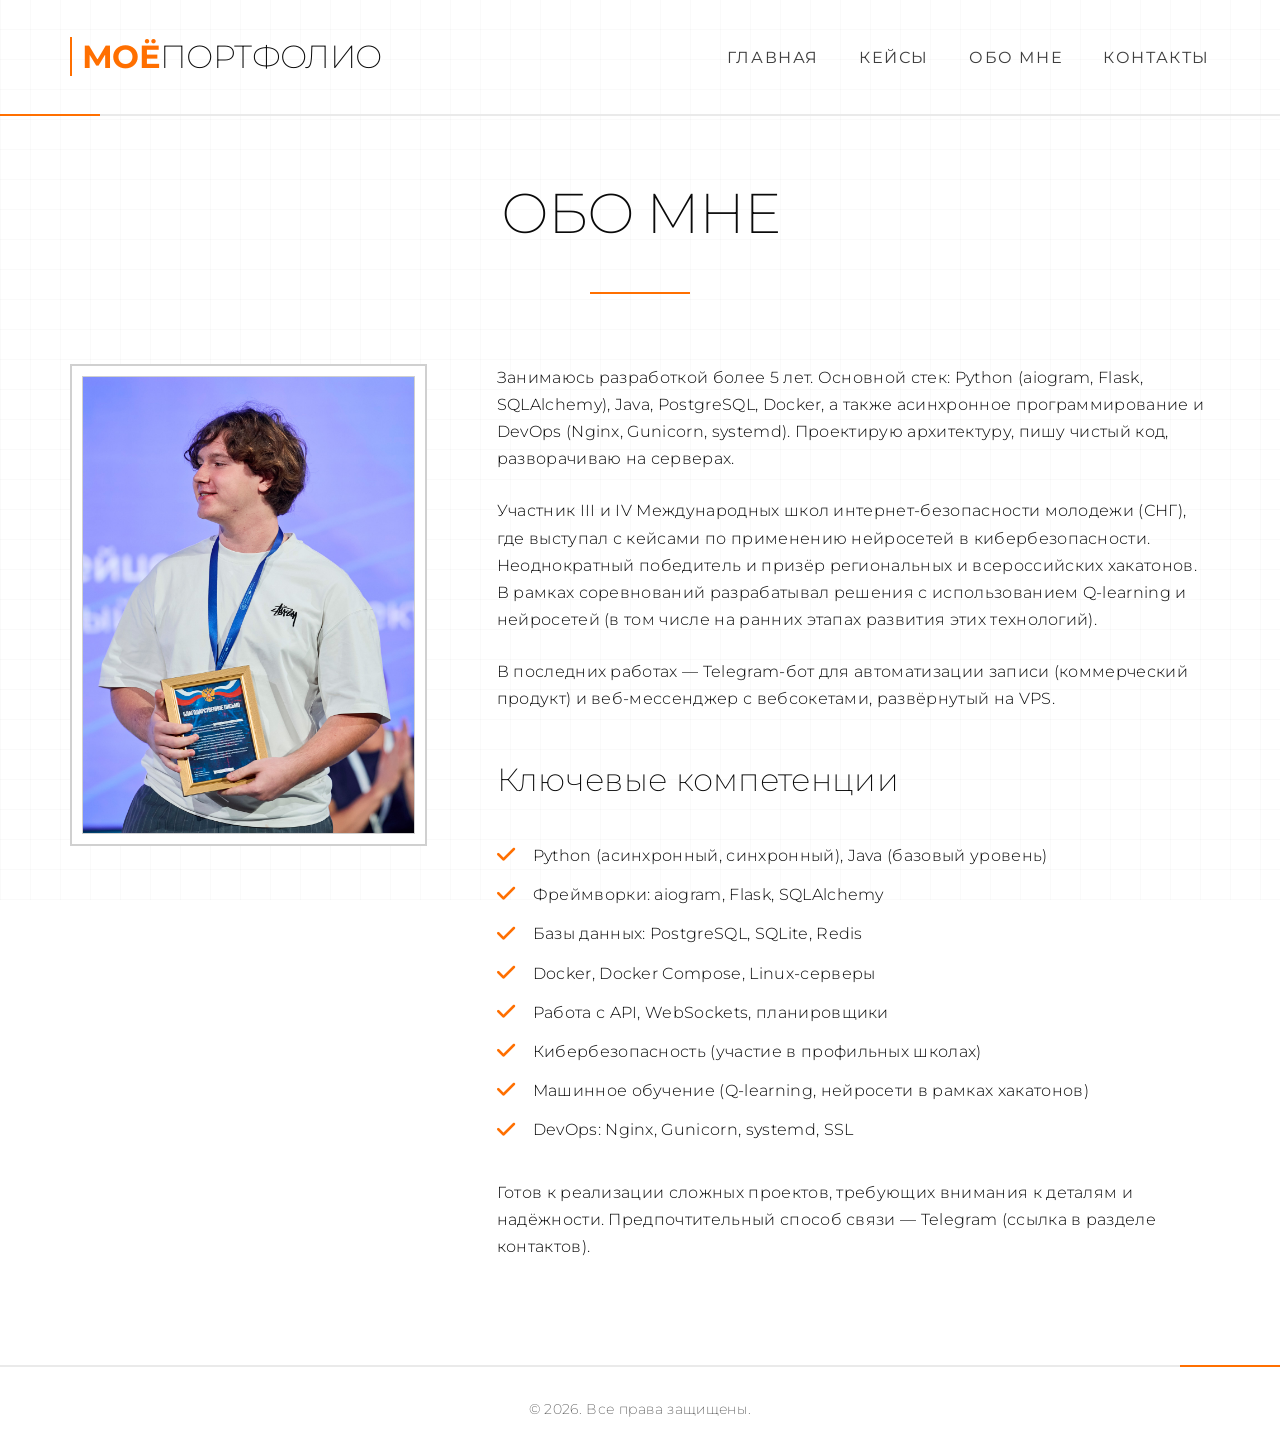
==== about.html @ 512e1d25 "Add files via upload" ====
<!DOCTYPE html>
<html lang="ru">
<head>
    <meta charset="UTF-8">
    <meta name="viewport" content="width=device-width, initial-scale=1.0">
    <title>Обо мне</title>
    <link rel="stylesheet" href="css/style.css">
    <link rel="stylesheet" href="https://cdnjs.cloudflare.com/ajax/libs/font-awesome/6.0.0-beta3/css/all.min.css">
</head>
<body>
<header>
    <div class="container">
        <div class="logo">
            <a href="index.html"><span>Моё</span>Портфолио</a>
        </div>
        <nav>
            <ul>
                <li><a href="index.html">Главная</a></li>
                <li><a href="cases.html">Кейсы</a></li>
                <li><a href="about.html">Обо мне</a></li>
                <li><a href="contact.html">Контакты</a></li>
            </ul>
        </nav>
    </div>
</header>

<main>
    <div class="container">
        <div class="page-header">
            <h1>Обо мне</h1>
            <div class="line"></div>
        </div>

        <div class="about-content">
            <div class="about-image">
                <img src="images/avatar.jpg" alt="Моё фото">
            </div>
            <div class="about-text">
                <p>Занимаюсь разработкой более 5 лет. Основной стек: Python (aiogram, Flask, SQLAlchemy), Java, PostgreSQL, Docker, а также асинхронное программирование и DevOps (Nginx, Gunicorn, systemd). Проектирую архитектуру, пишу чистый код, разворачиваю на серверах.</p>

                <p>Участник III и IV Международных школ интернет-безопасности молодежи (СНГ), где выступал с кейсами по применению нейросетей в кибербезопасности. Неоднократный победитель и призёр региональных и всероссийских хакатонов. В рамках соревнований разрабатывал решения с использованием Q-learning и нейросетей (в том числе на ранних этапах развития этих технологий).</p>

                <p>В последних работах — Telegram-бот для автоматизации записи (коммерческий продукт) и веб-мессенджер с вебсокетами, развёрнутый на VPS.</p>

                <h3 style="margin: 40px 0 20px; font-weight: 200; font-size: 2rem;">Ключевые компетенции</h3>
                <ul>
                    <li><i class="fas fa-check"></i> Python (асинхронный, синхронный), Java (базовый уровень)</li>
                    <li><i class="fas fa-check"></i> Фреймворки: aiogram, Flask, SQLAlchemy</li>
                    <li><i class="fas fa-check"></i> Базы данных: PostgreSQL, SQLite, Redis</li>
                    <li><i class="fas fa-check"></i> Docker, Docker Compose, Linux-серверы</li>
                    <li><i class="fas fa-check"></i> Работа с API, WebSockets, планировщики</li>
                    <li><i class="fas fa-check"></i> Кибербезопасность (участие в профильных школах)</li>
                    <li><i class="fas fa-check"></i> Машинное обучение (Q-learning, нейросети в рамках хакатонов)</li>
                    <li><i class="fas fa-check"></i> DevOps: Nginx, Gunicorn, systemd, SSL</li>
                </ul>

                <p style="margin-top: 30px;">Готов к реализации сложных проектов, требующих внимания к деталям и надёжности. Предпочтительный способ связи — Telegram (ссылка в разделе контактов).</p>
            </div>
        </div>
    </div>
</main>

<footer>
    <div class="container">
        <p>&copy; 2026. Все права защищены.</p>
    </div>
</footer>
</body>
</html>
---- css/style.css ----
/* css/style.css — Геометрический минимализм */

/* Fonts */
@import url('https://fonts.googleapis.com/css2?family=Montserrat:wght@200;300;400;500;600;700&family=JetBrains+Mono:wght@400;500&display=swap');

/* Variables */
:root {
    --bg: #ffffff;
    --text-primary: #0a0a0a;
    --text-secondary: #3d3d3d;
    --accent: #FF6F00;
    --accent-dark: #e05e00;
    --border: #d0d0d0;
    --card-bg: #ffffff;
    --header-border: #eaeaea;
    --grid-color: rgba(0,0,0,0.02);
}

/* Reset */
* {
    margin: 0;
    padding: 0;
    box-sizing: border-box;
}

body {
    font-family: 'Montserrat', sans-serif;
    background-color: var(--bg);
    color: var(--text-primary);
    line-height: 1.7;
    font-weight: 300;
    font-size: 16px;
    letter-spacing: 0.02em;
    display: flex;
    flex-direction: column;
    min-height: 100vh;
    position: relative;
}

/* Геометрический фон (тонкая сетка) */
body::before {
    content: '';
    position: fixed;
    top: 0;
    left: 0;
    width: 100%;
    height: 100%;
    background-image:
        repeating-linear-gradient(0deg, var(--grid-color) 0px, var(--grid-color) 1px, transparent 1px, transparent 30px),
        repeating-linear-gradient(90deg, var(--grid-color) 0px, var(--grid-color) 1px, transparent 1px, transparent 30px);
    pointer-events: none;
    z-index: 0;
}

.container {
    max-width: 1200px;
    margin: 0 auto;
    padding: 0 30px;
    position: relative;
    z-index: 1;
}

/* Header */
header {
    padding: 30px 0;
    border-bottom: 2px solid var(--header-border);
    margin-bottom: 50px;
    position: relative;
}

header::after {
    content: '';
    position: absolute;
    bottom: -2px;
    left: 0;
    width: 100px;
    height: 2px;
    background-color: var(--accent);
}

header .container {
    display: flex;
    justify-content: space-between;
    align-items: center;
}

.logo a {
    font-size: 2rem;
    font-weight: 200;
    color: var(--text-primary);
    text-decoration: none;
    letter-spacing: -0.02em;
    text-transform: uppercase;
}

.logo span {
    font-weight: 700;
    color: var(--accent);
    border-left: 2px solid var(--accent);
    padding-left: 10px;
}

nav ul {
    display: flex;
    list-style: none;
    gap: 40px;
}

nav a {
    text-decoration: none;
    color: var(--text-secondary);
    font-weight: 400;
    font-size: 1rem;
    transition: color 0.2s ease;
    letter-spacing: 0.1em;
    text-transform: uppercase;
    padding: 5px 0;
    border-bottom: 2px solid transparent;
}

nav a:hover {
    color: var(--accent);
    border-bottom-color: var(--accent);
}

/* Main */
main {
    flex: 1;
    padding-bottom: 80px;
}

/* Footer */
footer {
    border-top: 2px solid var(--header-border);
    padding: 30px 0;
    text-align: center;
    color: var(--text-secondary);
    font-weight: 200;
    font-size: 0.9rem;
    position: relative;
}

footer::before {
    content: '';
    position: absolute;
    top: -2px;
    right: 0;
    width: 100px;
    height: 2px;
    background-color: var(--accent);
}

/* Buttons */
.btn {
    display: inline-block;
    padding: 14px 36px;
    font-weight: 500;
    text-decoration: none;
    text-transform: uppercase;
    letter-spacing: 0.15em;
    font-size: 0.9rem;
    border: 2px solid var(--text-primary);
    background-color: transparent;
    color: var(--text-primary);
    transition: all 0.2s ease;
    cursor: pointer;
    text-align: center;
}

.btn:hover {
    background-color: var(--text-primary);
    color: white;
    border-color: var(--text-primary);
}

.btn-outline {
    border-color: var(--accent);
    color: var(--accent);
}

.btn-outline:hover {
    background-color: var(--accent);
    color: white;
    border-color: var(--accent);
}

/* Hero section */
.hero {
    text-align: center;
    padding: 40px 0 80px;
    position: relative;
}

.hero::before,
.hero::after {
    content: '';
    position: absolute;
    left: 50%;
    transform: translateX(-50%);
    width: 1px;
    height: 60px;
    background-color: var(--accent);
}

.hero::before {
    top: -20px;
}

.hero::after {
    bottom: -20px;
}

.hero h1 {
    font-size: 5rem;
    font-weight: 200;
    margin-bottom: 20px;
    line-height: 1.1;
    text-transform: uppercase;
    letter-spacing: -0.02em;
}

.hero h1 span {
    font-weight: 700;
    color: var(--accent);
    display: block;
}

.hero p {
    font-size: 1.4rem;
    color: var(--text-secondary);
    max-width: 800px;
    margin: 0 auto 50px;
    font-weight: 200;
    line-height: 1.5;
}

.hero-buttons {
    display: flex;
    gap: 20px;
    justify-content: center;
    flex-wrap: wrap;
}

.hero-buttons .btn {
    min-width: 220px;
}

/* Cards (проекты) */
.card-grid {
    display: grid;
    grid-template-columns: repeat(auto-fit, minmax(450px, 1fr));
    gap: 50px;
    margin: 70px 0;
}

.card {
    background: var(--card-bg);
    border: 2px solid var(--border);
    padding: 35px;
    transition: all 0.3s ease;
    position: relative;
}

.card::before {
    content: '';
    position: absolute;
    top: 10px;
    left: 10px;
    right: -10px;
    bottom: -10px;
    border: 2px solid var(--accent);
    z-index: -1;
    opacity: 0;
    transition: opacity 0.3s ease;
}

.card:hover {
    border-color: var(--accent);
    transform: translate(-5px, -5px);
}

.card:hover::before {
    opacity: 1;
}

.card-image {
    height: 220px;
    margin-bottom: 25px;
    overflow: hidden;
    background-color: #f5f5f5;
    display: flex;
    align-items: center;
    justify-content: center;
    color: var(--accent);
    font-size: 5rem;
    border: 2px solid var(--border);
}

.card-image img {
    width: 100%;
    height: 100%;
    object-fit: cover;
}

.card-content h3 {
    font-size: 2rem;
    font-weight: 200;
    margin-bottom: 15px;
    letter-spacing: -0.02em;
    text-transform: uppercase;
    border-left: 3px solid var(--accent);
    padding-left: 15px;
}

.card-content p {
    color: var(--text-secondary);
    margin-bottom: 25px;
    font-weight: 300;
}

.card-tags {
    display: flex;
    flex-wrap: wrap;
    gap: 10px;
    margin-bottom: 25px;
}

.tag {
    background-color: transparent;
    border: 1px solid var(--border);
    padding: 4px 12px;
    font-size: 0.8rem;
    font-weight: 400;
    color: var(--text-secondary);
    text-transform: uppercase;
    letter-spacing: 0.05em;
    font-family: 'JetBrains Mono', monospace;
}

.card-link {
    display: inline-block;
    color: var(--accent);
    text-decoration: none;
    font-weight: 500;
    text-transform: uppercase;
    letter-spacing: 0.15em;
    font-size: 0.9rem;
    border-bottom: 2px solid transparent;
    transition: border-color 0.2s ease;
    padding-bottom: 2px;
}

.card-link:hover {
    border-bottom-color: var(--accent);
}

/* Page header */
.page-header {
    margin-bottom: 70px;
    text-align: center;
    position: relative;
}

.page-header h1 {
    font-size: 3.5rem;
    font-weight: 200;
    margin-bottom: 15px;
    text-transform: uppercase;
    letter-spacing: -0.02em;
}

.page-header p {
    font-size: 1.3rem;
    color: var(--text-secondary);
    max-width: 700px;
    margin: 0 auto;
    font-weight: 200;
}

.page-header .line {
    width: 100px;
    height: 2px;
    background-color: var(--accent);
    margin: 30px auto 0;
}

/* About page */
.about-content {
    display: grid;
    grid-template-columns: 1fr 2fr;
    gap: 70px;
    align-items: start;
}

.about-image {
    border: 2px solid var(--border);
    padding: 10px;
    background-color: #fff;
}

.about-image img {
    width: 100%;
    display: block;
    border: 1px solid var(--border);
}

.about-text p {
    margin-bottom: 25px;
    font-weight: 300;
}

.about-text ul {
    list-style: none;
    margin: 35px 0;
}

.about-text li {
    margin-bottom: 12px;
    display: flex;
    align-items: center;
    gap: 12px;
    font-weight: 300;
}

.about-text i {
    color: var(--accent);
    width: 24px;
    font-size: 1.3rem;
}

/* Contact page */
.contact-grid {
    display: grid;
    grid-template-columns: 1fr 1fr;
    gap: 70px;
}

.contact-info {
    background-color: #f9f9f9;
    padding: 50px;
    border: 2px solid var(--border);
    position: relative;
}

.contact-info::before {
    content: '';
    position: absolute;
    top: 10px;
    left: 10px;
    right: -10px;
    bottom: -10px;
    border: 2px solid var(--accent);
    z-index: -1;
}

.contact-info h2 {
    font-size: 2.2rem;
    font-weight: 200;
    margin-bottom: 30px;
    text-transform: uppercase;
    letter-spacing: -0.02em;
}

.contact-info p {
    margin-bottom: 20px;
    display: flex;
    align-items: center;
    gap: 12px;
    font-weight: 300;
    font-size: 1.1rem;
}

.contact-info i {
    color: var(--accent);
    width: 30px;
    font-size: 1.5rem;
}

.contact-form {
    border: 2px solid var(--border);
    padding: 50px;
    background-color: #fff;
}

.contact-form h2 {
    font-size: 2.2rem;
    font-weight: 200;
    margin-bottom: 30px;
    text-transform: uppercase;
    letter-spacing: -0.02em;
}

.form-group {
    margin-bottom: 30px;
}

.form-group label {
    display: block;
    margin-bottom: 8px;
    font-weight: 400;
    text-transform: uppercase;
    font-size: 0.8rem;
    letter-spacing: 0.1em;
    color: var(--text-secondary);
}

.form-group input,
.form-group textarea {
    width: 100%;
    padding: 10px 0;
    border: none;
    border-bottom: 2px solid var(--border);
    font-family: inherit;
    font-size: 1rem;
    background: transparent;
    transition: border-color 0.3s;
}

.form-group input:focus,
.form-group textarea:focus {
    outline: none;
    border-bottom-color: var(--accent);
}

.form-group textarea {
    min-height: 120px;
    resize: vertical;
}

/* Responsive */
@media (max-width: 768px) {
    .container {
        padding: 0 20px;
    }

    header .container {
        flex-direction: column;
        gap: 20px;
        align-items: flex-start;
    }

    nav ul {
        gap: 20px;
        flex-wrap: wrap;
    }

    .hero h1 {
        font-size: 3rem;
    }

    .hero p {
        font-size: 1.2rem;
    }

    .card-grid {
        grid-template-columns: 1fr;
        gap: 40px;
    }

    .card {
        padding: 25px;
    }

    .card-image {
        height: 180px;
    }

    .about-content,
    .contact-grid {
        grid-template-columns: 1fr;
        gap: 40px;
    }

    .about-image {
        max-width: 300px;
        margin: 0 auto;
    }

    .contact-info,
    .contact-form {
        padding: 30px;
    }

    .contact-info::before {
        display: none;
    }

    .hero-buttons .btn {
        min-width: 180px;
    }
}

/* Дополнительные геометрические акценты */
.divider {
    width: 100%;
    height: 2px;
    background: linear-gradient(90deg, var(--accent) 0%, var(--border) 100%);
    margin: 40px 0;
}

.geo-box {
    border: 2px solid var(--border);
    padding: 20px;
    position: relative;
}

.geo-box::after {
    content: '';
    position: absolute;
    top: 5px;
    left: 5px;
    right: -5px;
    bottom: -5px;
    border: 2px solid var(--accent);
    z-index: -1;
}
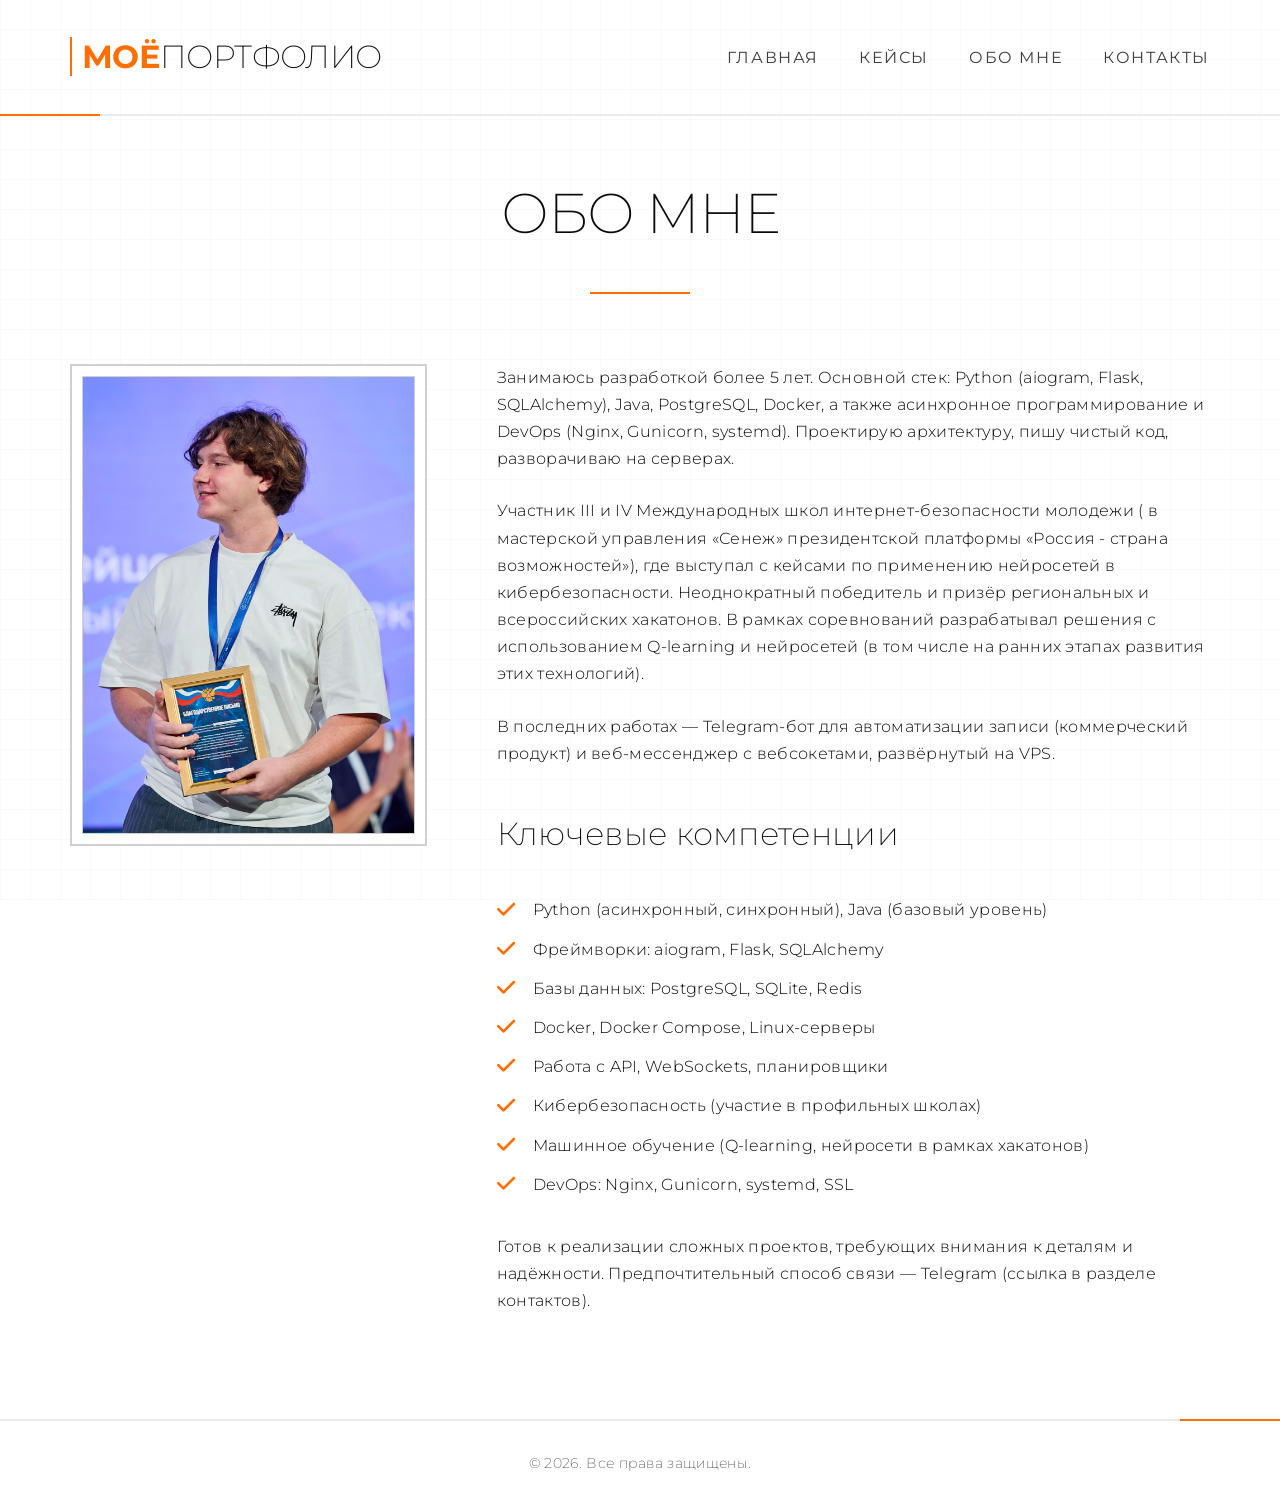
==== commit 888ad93c: "Update about.html" ====
--- a/about.html
+++ b/about.html
@@ -38,7 +38,7 @@
             <div class="about-text">
                 <p>Занимаюсь разработкой более 5 лет. Основной стек: Python (aiogram, Flask, SQLAlchemy), Java, PostgreSQL, Docker, а также асинхронное программирование и DevOps (Nginx, Gunicorn, systemd). Проектирую архитектуру, пишу чистый код, разворачиваю на серверах.</p>
 
-                <p>Участник III и IV Международных школ интернет-безопасности молодежи (СНГ), где выступал с кейсами по применению нейросетей в кибербезопасности. Неоднократный победитель и призёр региональных и всероссийских хакатонов. В рамках соревнований разрабатывал решения с использованием Q-learning и нейросетей (в том числе на ранних этапах развития этих технологий).</p>
+                <p>Участник III и IV Международных школ интернет-безопасности молодежи ( в мастерской управления «Сенеж» президентской платформы «Россия - страна возможностей»), где выступал с кейсами по применению нейросетей в кибербезопасности. Неоднократный победитель и призёр региональных и всероссийских хакатонов. В рамках соревнований разрабатывал решения с использованием Q-learning и нейросетей (в том числе на ранних этапах развития этих технологий).</p>
 
                 <p>В последних работах — Telegram-бот для автоматизации записи (коммерческий продукт) и веб-мессенджер с вебсокетами, развёрнутый на VPS.</p>
 
@@ -66,4 +66,5 @@
     </div>
 </footer>
 </body>
-</html>+
+</html>
